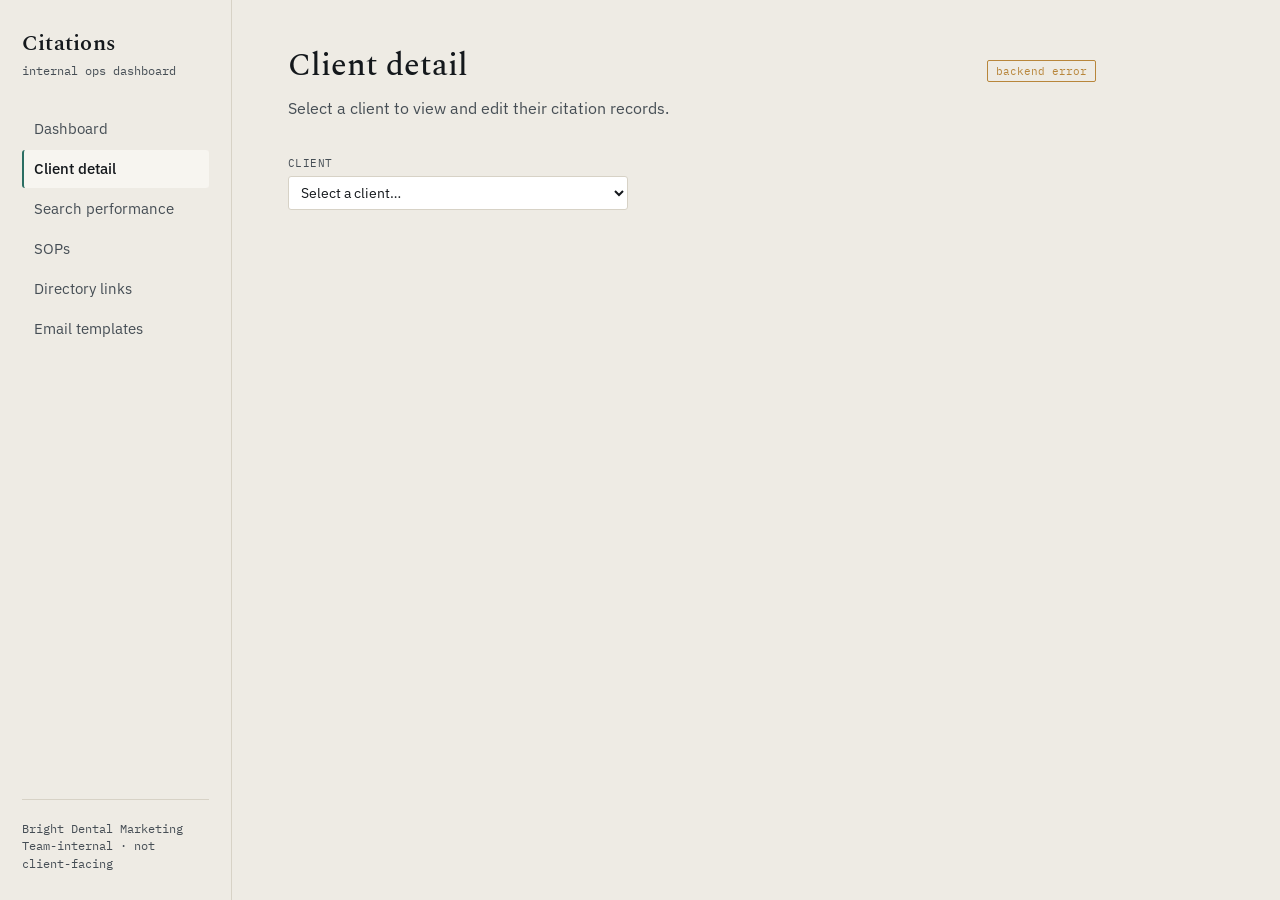
==== client.html @ 68e3f61f "Update client.html" ====
<!DOCTYPE html>
<html lang="en">
<head>
<meta charset="UTF-8">
<meta name="viewport" content="width=device-width, initial-scale=1.0">
<title>Client detail — Citations Dashboard</title>
<link rel="stylesheet" href="style.css">
<style>
  .btn { font-family:'IBM Plex Sans',sans-serif; font-size:0.82rem; padding:6px 12px;
    background:var(--panel); border:1px solid var(--line); border-radius:3px; cursor:pointer; color:var(--ink); }
  .btn:hover { background:#fff; }
  .btn.primary { background:var(--teal-deep); color:#fff; border-color:var(--teal-deep); }
  .btn.sm { font-size:0.75rem; padding:4px 9px; }
  input[type=text], select { font-family:'IBM Plex Sans',sans-serif; font-size:0.88rem;
    padding:6px 8px; background:#fff; border:1px solid var(--line); border-radius:3px; color:var(--ink); width:100%; }
  .conn { font-family:'IBM Plex Mono',monospace; font-size:0.7rem; padding:3px 8px;
    border-radius:2px; border:1px solid var(--line); color:var(--ink-soft); }
  .conn.live { border-color:var(--teal); color:var(--teal-deep); }
  .conn.off { border-color:var(--amber); color:var(--amber); }
  .gbp-box { background:var(--panel); border:1px solid var(--line); border-radius:3px; padding:16px 18px; margin-bottom:30px; }
  .gbp-box.bad { border-left:3px solid var(--red); }
  .gbp-box.ok { border-left:3px solid var(--teal); }
  .row-edit td { background:#fffdf6; }
  dialog { border:1px solid var(--line); border-radius:4px; padding:0; max-width:460px; width:92%; background:var(--paper); }
  dialog::backdrop { background:rgba(20,24,28,0.45); }
  .dlg-body { padding:22px 24px; } .dlg-foot { padding:12px 24px; border-top:1px solid var(--line); display:flex; justify-content:flex-end; gap:8px; }
  .lbl { display:block; font-family:'IBM Plex Mono',monospace; font-size:0.66rem; text-transform:uppercase;
    letter-spacing:0.04em; color:var(--ink-soft); margin-bottom:4px; }
</style>
</head>
<body>
<div class="layout">
  <aside class="sidebar">
    <p class="brand">Citations</p>
    <p class="brand-sub">internal ops dashboard</p>
    <nav class="primary-nav">
      <a href="index.html">Dashboard</a>
      <a href="client.html" class="active">Client detail</a>
      <a href="search.html">Search performance</a>
      <a href="sops.html">SOPs</a>
      <a href="directories.html">Directory links</a>
      <a href="templates.html">Email templates</a>
    </nav>
    <div class="sidebar-foot">Bright Dental Marketing<br>Team-internal · not client-facing</div>
  </aside>
  <main>
    <div class="sop-head" style="display:flex;justify-content:space-between;align-items:baseline;gap:12px">
      <h1 id="client-name" style="margin-bottom:6px">Client detail</h1>
      <span>
        <button class="btn sm" id="name-edit" style="display:none;margin-right:8px">Rename</button>
        <span class="conn" id="conn">checking…</span>
      </span>
    </div>
    <p class="page-lede">Select a client to view and edit their citation records.</p>

    <p style="margin-bottom:26px">
      <label class="lbl" for="picker">Client</label>
      <select id="picker" style="max-width:340px"></select>
    </p>

    <div id="detail" style="display:none">
      <div class="stat-row">
        <div class="stat good"><span class="num" id="d-key">—</span><span class="label">key citations live</span></div>
        <div class="stat risk"><span class="num" id="d-gap">—</span><span class="label">key citations missing</span></div>
        <div class="stat"><span class="num" id="d-other">—</span><span class="label">other citations live</span></div>
        <div class="stat"><span class="num" id="d-total">—</span><span class="label">total live citations</span></div>
      </div>

      <div class="gbp-box" id="gbp-box">
        <div style="display:flex;justify-content:space-between;align-items:baseline;gap:12px;margin-bottom:8px">
          <strong>Google Business Profile</strong>
          <button class="btn sm" id="gbp-edit">Edit</button>
        </div>
        <div id="gbp-body"></div>
      </div>

      <h2>Key citations — live</h2>
      <table><thead><tr><th style="width:22%">Site</th><th>Listing URL</th><th style="width:20%">Status</th><th style="width:9%"></th></tr></thead>
      <tbody id="t-key"></tbody></table>

      <h2>Key citations — missing</h2>
      <p id="p-missing" style="margin-bottom:30px"></p>

      <h2>Other citations — live</h2>
      <table><thead><tr><th style="width:22%">Site</th><th>Listing URL</th><th style="width:20%">Status</th><th style="width:9%"></th></tr></thead>
      <tbody id="t-other"></tbody></table>
    </div>
  </main>
</div>

<dialog id="pw-dlg">
  <div class="dlg-body">
    <h2 style="margin-top:0">Enter write passphrase</h2>
    <p style="font-size:0.88rem;color:var(--ink-soft)">Needed once per browser to save changes.</p>
    <input type="password" id="pw-in" style="width:100%;padding:7px 9px;border:1px solid var(--line);border-radius:3px">
  </div>
  <div class="dlg-foot">
    <button class="btn" id="pw-cancel">Cancel</button>
    <button class="btn primary" id="pw-ok">Unlock</button>
  </div>
</dialog>

<script src="config.js"></script>
<script src="data.js"></script>
<script>
(function(){
  var BASE = CITATIONS_DATA.clients;
  var overrides = {};            // "CODE||Site" -> {listing_url,status}
  var online = false, current = null;
  var KEY_PW = 'bdm_write_key';

  function esc(s){ return String(s==null?'':s).replace(/[&<>"]/g,function(m){
    return {'&':'&amp;','<':'&lt;','>':'&gt;','"':'&quot;'}[m]; }); }
  function ok(k){ return k+''; }
  function ovKey(code,site){ return code+'||'+site; }

  // ── storage layer ───────────────────────────────────────────
  var hasBackend = (typeof SUPABASE_URL==='string' && SUPABASE_URL) &&
                   (typeof SUPABASE_ANON_KEY==='string' && SUPABASE_ANON_KEY);

  // New-style sb_publishable_ keys use the apikey header only.
  // Legacy eyJ... anon keys also accept an Authorization Bearer.
  var isLegacyKey = /^eyJ/.test(SUPABASE_ANON_KEY || '');
  function headers(withKey){
    var h = { 'apikey': SUPABASE_ANON_KEY, 'Content-Type': 'application/json' };
    if (isLegacyKey) h['Authorization'] = 'Bearer ' + SUPABASE_ANON_KEY;
    if (withKey) h['x-write-key'] = sessionStorage.getItem(KEY_PW) || '';
    return h;
  }

  function loadOverrides(){
    if (!hasBackend) return Promise.resolve(false);
    return fetch(SUPABASE_URL + '/rest/v1/citation_overrides?select=*', { headers: headers(false) })
      .then(function(r){
        if (!r.ok) return r.text().then(function(t){
          var msg = 'HTTP ' + r.status;
          try { var j = JSON.parse(t); msg = j.message || j.hint || msg; } catch(e){}
          throw new Error(msg);
        });
        return r.json();
      })
      .then(function(rows){
        overrides = {};
        rows.forEach(function(r){
          overrides[ovKey(r.client_code, r.site_name)] = { listing_url:r.listing_url, status:r.status };
        });
        return true;
      });
  }

  function saveOverride(code, site, url, status){
    if (!hasBackend){
      alert('No backend configured — edits cannot be saved.\n\nFill in SUPABASE_URL and SUPABASE_ANON_KEY in config.js.');
      return Promise.reject();
    }
    if (!sessionStorage.getItem(KEY_PW)){ return askPw().then(function(){ return saveOverride(code,site,url,status); }); }
    var body = [{ client_code:code, site_name:site, listing_url:url, status:status, updated_at:new Date().toISOString() }];
    return fetch(SUPABASE_URL + '/rest/v1/citation_overrides?on_conflict=client_code,site_name', {
      method:'POST',
      headers: Object.assign(headers(true), { 'Prefer':'resolution=merge-duplicates,return=minimal' }),
      body: JSON.stringify(body)
    }).then(function(r){
      if (r.status === 401 || r.status === 403){
        sessionStorage.removeItem(KEY_PW);
        throw new Error('Passphrase rejected — not saved.');
      }
      if (!r.ok) return r.text().then(function(t){
        var msg = 'Save failed (' + r.status + ')';
        try { var j = JSON.parse(t); if (j.message) msg = j.message; } catch(e){}
        throw new Error(msg);
      });
      overrides[ovKey(code,site)] = { listing_url:url, status:status };
      render(current);
    });
  }

  function askPw(){
    return new Promise(function(res, rej){
      var d = document.getElementById('pw-dlg');
      document.getElementById('pw-in').value = '';
      d.showModal();
      document.getElementById('pw-ok').onclick = function(){
        sessionStorage.setItem(KEY_PW, document.getElementById('pw-in').value);
        d.close(); res();
      };
      document.getElementById('pw-cancel').onclick = function(){ d.close(); rej(); };
    });
  }

  function subscribe(){
    if (!hasBackend || !window.WebSocket) return;
    var ws;
    try {
      ws = new WebSocket(SUPABASE_URL.replace(/^http/,'ws') +
        '/realtime/v1/websocket?apikey=' + SUPABASE_ANON_KEY + '&vsn=1.0.0');
    } catch(e){ return; }
    ws.onopen = function(){
      ws.send(JSON.stringify({ topic:'realtime:public:citation_overrides', event:'phx_join',
        payload:{ config:{ postgres_changes:[{event:'*',schema:'public',table:'citation_overrides'}] } }, ref:'1' }));
      setInterval(function(){
        if (ws.readyState===1) ws.send(JSON.stringify({topic:'phoenix',event:'heartbeat',payload:{},ref:'hb'}));
      }, 25000);
    };
    ws.onmessage = function(m){
      try {
        var d = JSON.parse(m.data);
        if (d.event === 'postgres_changes' && d.payload && d.payload.data){
          var rec = d.payload.data.record;
          if (rec) {
            overrides[ovKey(rec.client_code, rec.site_name)] = { listing_url:rec.listing_url, status:rec.status };
            refreshPickerLabels();
            if (current) render(current);
          }
        }
      } catch(e){}
    };
  }

  // ── merge base sheet data with overrides ────────────────────
  function isMeta(site){ return site === '__client_name__'; }

  function merged(code, list){
    return list.map(function(x){
      var o = overrides[ovKey(code, x.name)];
      return o ? { name:x.name, domain:x.domain,
                   url:(o.listing_url != null ? o.listing_url : x.url),
                   status:(o.status != null ? o.status : x.status), edited:true }
               : x;
    });
  }

  var NAME_ROW = '__client_name__';
  function nameFor(code){
    var o = overrides[ovKey(code, NAME_ROW)];
    return (o && o.listing_url) ? o.listing_url : BASE[code].name;
  }

  function gbpFor(code){
    var o = overrides[ovKey(code,'Google')];
    if (o && o.listing_url) return o.listing_url;
    var c = BASE[code];
    var g = c.key_live.filter(function(x){ return x.name==='Google'; });
    return g.length ? g[0].url : '';
  }

  function gbpState(u){
    if (!u) return 'missing';
    if (u.indexOf('sites.google.com') > -1) return 'not_gbp';
    if (/maps\.app\.goo\.gl|google\.[a-z.]+\/maps|g\.co\/kgs/.test(u)) return 'ok';
    return 'unclear';
  }

  // ── rendering ───────────────────────────────────────────────
  var STATUSES = ['Complete','Existing OK','Existing Update','Awaiting Verification','Payment Needed','Not Started'];

  function shortUrl(u){
    var s = String(u).replace(/^https?:\/\//,'').replace(/^www\./,'');
    return s.length > 46 ? s.slice(0,46)+'…' : s;
  }

  function rowHtml(code, x, idx, tbl){
    var safe = /^https?:\/\//i.test(x.url) ? x.url : '';
    return '<td>' + esc(x.name) + (x.edited?' <span class="tag" style="font-size:0.6rem">edited</span>':'') + '</td>' +
      '<td class="mono">' + (safe
        ? '<a href="'+esc(safe)+'" target="_blank" rel="noopener noreferrer">'+esc(shortUrl(safe))+'</a>'
        : (x.url ? esc(shortUrl(x.url)) : '<span style="color:var(--ink-soft)">—</span>')) + '</td>' +
      '<td>' + esc(x.status || '—') + '</td>' +
      '<td><button class="btn sm" data-edit="'+esc(tbl)+':'+idx+'">Edit</button></td>';
  }

  function editRow(tr, code, x){
    tr.classList.add('row-edit');
    tr.innerHTML =
      '<td>' + esc(x.name) + '</td>' +
      '<td><input type="text" class="e-url" value="'+esc(x.url||'')+'" placeholder="https://…"></td>' +
      '<td><select class="e-st">' + ['']. concat(STATUSES).map(function(s){
          return '<option'+(s===x.status?' selected':'')+'>'+esc(s)+'</option>'; }).join('') + '</select></td>' +
      '<td><button class="btn sm primary e-save">Save</button></td>';
    tr.querySelector('.e-save').onclick = function(){
      var u = tr.querySelector('.e-url').value.trim();
      var s = tr.querySelector('.e-st').value;
      this.textContent = '…'; this.disabled = true;
      saveOverride(code, x.name, u, s).catch(function(e){
        alert(e && e.message ? e.message : 'Save failed.'); render(current);
      });
    };
  }

  function fill(tbodyId, code, list, tbl){
    var tb = document.getElementById(tbodyId);
    tb.innerHTML = '';
    if (!list.length){ tb.innerHTML = '<tr><td colspan="4" style="color:var(--ink-soft)">None recorded.</td></tr>'; return; }
    list.forEach(function(x, i){
      var tr = document.createElement('tr');
      tr.innerHTML = rowHtml(code, x, i, tbl);
      tr.querySelector('[data-edit]').onclick = function(){ editRow(tr, code, x); };
      tb.appendChild(tr);
    });
  }

  function render(code){
    current = code;
    var c = BASE[code];
    if (!c){ document.getElementById('detail').style.display='none'; return; }
    document.getElementById('client-name').textContent = nameFor(code);
    document.getElementById('name-edit').style.display = hasBackend ? 'inline-block' : 'none';

    var kl = merged(code, c.key_live), ol = merged(code, c.other_live);
    document.getElementById('d-key').textContent = kl.length + '/34';
    document.getElementById('d-gap').textContent = 34 - kl.length;
    document.getElementById('d-other').textContent = ol.length;
    document.getElementById('d-total').textContent = kl.length + ol.length;

    var gu = gbpFor(code), gs = gbpState(gu), box = document.getElementById('gbp-box');
    box.className = 'gbp-box ' + (gs==='ok' ? 'ok' : 'bad');
    document.getElementById('gbp-body').innerHTML =
      gs==='ok'    ? '<a href="'+esc(gu)+'" target="_blank" rel="noopener noreferrer" class="mono">'+esc(shortUrl(gu))+'</a>'
    : gs==='not_gbp'? '<p style="margin:0;color:var(--red)"><strong>Not a Business Profile.</strong> This is a sites.google.com microsite, not a GBP listing.</p><p class="mono" style="margin:6px 0 0">'+esc(shortUrl(gu))+'</p>'
    : gs==='missing'? '<p style="margin:0;color:var(--ink-soft)">No GBP link recorded. Paste the share link from the client\'s Google Business Profile.</p>'
    : '<p style="margin:0;color:var(--amber)">Unrecognised URL format — check this is a GBP listing.</p><p class="mono" style="margin:6px 0 0">'+esc(shortUrl(gu))+'</p>';

    fill('t-key', code, kl, 'k');
    fill('t-other', code, ol, 'o');

    var have = {}; kl.forEach(function(x){ have[x.name]=1; });
    var miss = c.key_missing.filter(function(m){ return !have[m]; });
    document.getElementById('p-missing').innerHTML = miss.length
      ? miss.map(function(m){ return '<span class="tag mismatch" style="margin:0 6px 6px 0">'+esc(m)+'</span>'; }).join('')
      : '<span style="color:var(--teal-deep)">All 34 key citations are live.</span>';

    document.getElementById('detail').style.display='block';
  }

  document.getElementById('gbp-edit').onclick = function(){
    var cur = gbpFor(current);
    var v = prompt('Google Business Profile share link for ' + nameFor(current) + ':\n\n' +
      'Get it from the GBP dashboard, or open the listing in Google Maps and use Share.', cur || '');
    if (v === null) return;
    saveOverride(current, 'Google', v.trim(), 'Complete')
      .catch(function(e){ alert(e && e.message ? e.message : 'Save failed.'); });
  };

  document.getElementById('name-edit').onclick = function(){
    var cur = nameFor(current);
    var v = prompt('Client name:', cur);
    if (v === null) return;
    v = v.trim();
    if (!v){ alert('Name cannot be blank.'); return; }
    saveOverride(current, NAME_ROW, v, 'name')
      .then(refreshPickerLabels)
      .catch(function(e){ alert(e && e.message ? e.message : 'Save failed.'); });
  };

  function refreshPickerLabels(){
    Array.prototype.forEach.call(picker.options, function(o){
      if (o.value && BASE[o.value]) o.textContent = nameFor(o.value);
    });
  }

  // ── init ────────────────────────────────────────────────────
  var picker = document.getElementById('picker');
  picker.innerHTML = '<option value="">Select a client…</option>';
  Object.keys(BASE).sort(function(a,b){ return BASE[a].name.localeCompare(BASE[b].name); })
    .forEach(function(k){ var o=document.createElement('option'); o.value=k; o.textContent=BASE[k].name; picker.appendChild(o); });
  picker.onchange = function(){
    history.replaceState(null,'', picker.value ? '?c='+picker.value : location.pathname);
    if (picker.value) render(picker.value);
    else document.getElementById('detail').style.display='none';
  };

  var conn = document.getElementById('conn');
  function start(){
    var q = new URLSearchParams(location.search).get('c');
    if (q && BASE[q]){ picker.value=q; render(q); }
  }

  if (!hasBackend){
    conn.className='conn off'; conn.textContent='read-only · no backend';
    start();
  } else {
    loadOverrides().then(function(){
      online = true; conn.className='conn live'; conn.textContent='live · synced';
      refreshPickerLabels(); subscribe(); start();
    }).catch(function(err){
      conn.className='conn off';
      conn.textContent='backend error';
      conn.title = (err && err.message) ? err.message : 'unknown error';
      console.error('Supabase load failed:', err);
      start();
    });
  }
})();
</script>
</body>
</html>
---- style.css ----
@import url('https://fonts.googleapis.com/css2?family=Spectral:ital,wght@0,400;0,500;0,600;1,400&family=IBM+Plex+Sans:wght@400;500;600&family=IBM+Plex+Mono:wght@400;500&display=swap');

:root {
  --ink: #14181c;
  --ink-soft: #464e55;
  --paper: #eeebe4;
  --panel: #f7f5f0;
  --line: #d7d2c6;
  --teal: #2b6e63;
  --teal-deep: #1d4e46;
  --amber: #b8863b;
  --red: #a7402f;
  --radius: 3px;
}

* { box-sizing: border-box; }

html, body {
  margin: 0;
  padding: 0;
  background: var(--paper);
  color: var(--ink);
  font-family: 'IBM Plex Sans', system-ui, sans-serif;
  font-size: 16px;
  line-height: 1.5;
}

a { color: var(--teal-deep); }
a:hover { color: var(--teal); }

.layout {
  display: grid;
  grid-template-columns: 232px 1fr;
  min-height: 100vh;
}

/* Sidebar */
.sidebar {
  border-right: 1px solid var(--line);
  padding: 28px 22px;
  display: flex;
  flex-direction: column;
}

.brand {
  font-family: 'Spectral', Georgia, serif;
  font-weight: 600;
  font-size: 1.35rem;
  letter-spacing: 0.01em;
  margin: 0 0 2px 0;
}

.brand-sub {
  font-family: 'IBM Plex Mono', monospace;
  font-size: 0.72rem;
  color: var(--ink-soft);
  margin: 0 0 30px 0;
}

nav.primary-nav { display: flex; flex-direction: column; gap: 2px; }

nav.primary-nav a {
  text-decoration: none;
  color: var(--ink-soft);
  font-size: 0.92rem;
  padding: 8px 10px;
  border-radius: var(--radius);
  border-left: 2px solid transparent;
}

nav.primary-nav a:hover {
  background: var(--panel);
  color: var(--ink);
}

nav.primary-nav a.active {
  color: var(--ink);
  border-left: 2px solid var(--teal);
  background: var(--panel);
  font-weight: 500;
}

.sidebar-foot {
  margin-top: auto;
  padding-top: 20px;
  font-size: 0.72rem;
  color: var(--ink-soft);
  font-family: 'IBM Plex Mono', monospace;
  border-top: 1px solid var(--line);
}

/* Main */
main {
  padding: 42px 56px 64px;
  max-width: 920px;
}

h1 {
  font-family: 'Spectral', Georgia, serif;
  font-weight: 500;
  font-size: 2rem;
  margin: 0 0 6px 0;
}

.page-lede {
  color: var(--ink-soft);
  margin: 0 0 36px 0;
  max-width: 62ch;
}

h2 {
  font-family: 'Spectral', Georgia, serif;
  font-weight: 500;
  font-size: 1.3rem;
  margin: 40px 0 14px 0;
  padding-bottom: 8px;
  border-bottom: 1px solid var(--line);
}

h2:first-of-type { margin-top: 0; }

p { max-width: 68ch; }

/* Status grid on dashboard */
.stat-row {
  display: grid;
  grid-template-columns: repeat(4, 1fr);
  gap: 1px;
  background: var(--line);
  border: 1px solid var(--line);
  margin-bottom: 36px;
}

.stat {
  background: var(--panel);
  padding: 18px 20px;
}

.stat .num {
  font-family: 'IBM Plex Mono', monospace;
  font-size: 1.7rem;
  display: block;
}

.stat .label {
  font-size: 0.78rem;
  color: var(--ink-soft);
}

.stat.flag .num { color: var(--amber); }
.stat.risk .num { color: var(--red); }
.stat.good .num { color: var(--teal-deep); }

/* Cards / list items */
.card-list { display: flex; flex-direction: column; gap: 10px; }

.card {
  background: var(--panel);
  border: 1px solid var(--line);
  border-radius: var(--radius);
  padding: 16px 18px;
}

.card summary {
  cursor: pointer;
  font-weight: 500;
  list-style: none;
  display: flex;
  justify-content: space-between;
  align-items: center;
}

.card summary::-webkit-details-marker { display: none; }

.card summary::after {
  content: "+";
  font-family: 'IBM Plex Mono', monospace;
  color: var(--ink-soft);
  font-size: 1.1rem;
}

.card[open] summary::after { content: "–"; }

.card .body {
  margin-top: 12px;
  padding-top: 12px;
  border-top: 1px solid var(--line);
  color: var(--ink-soft);
  font-size: 0.94rem;
}

.card .body ol, .card .body ul { padding-left: 1.2em; }
.card .body li { margin-bottom: 6px; }

/* Table */
table {
  width: 100%;
  border-collapse: collapse;
  font-size: 0.9rem;
  margin-bottom: 30px;
}

th, td {
  text-align: left;
  padding: 10px 12px;
  border-bottom: 1px solid var(--line);
}

th {
  font-family: 'IBM Plex Mono', monospace;
  font-weight: 500;
  font-size: 0.72rem;
  text-transform: uppercase;
  letter-spacing: 0.04em;
  color: var(--ink-soft);
}

td.mono, td .mono { font-family: 'IBM Plex Mono', monospace; font-size: 0.85rem; }

.tag {
  display: inline-block;
  font-family: 'IBM Plex Mono', monospace;
  font-size: 0.68rem;
  padding: 2px 7px;
  border-radius: 2px;
  border: 1px solid var(--line);
}

.tag.live { border-color: var(--teal); color: var(--teal-deep); }
.tag.pending { border-color: var(--amber); color: var(--amber); }
.tag.mismatch { border-color: var(--red); color: var(--red); }

.placeholder-note {
  font-size: 0.85rem;
  color: var(--ink-soft);
  background: var(--panel);
  border-left: 2px solid var(--amber);
  padding: 10px 14px;
  margin-bottom: 30px;
}

@media (max-width: 720px) {
  .layout { grid-template-columns: 1fr; }
  .sidebar { border-right: none; border-bottom: 1px solid var(--line); flex-direction: row; align-items: center; flex-wrap: wrap; padding: 16px 20px; }
  .brand-sub { display: none; }
  nav.primary-nav { flex-direction: row; flex-wrap: wrap; }
  .sidebar-foot { display: none; }
  main { padding: 28px 24px 48px; }
  .stat-row { grid-template-columns: repeat(2, 1fr); }
}
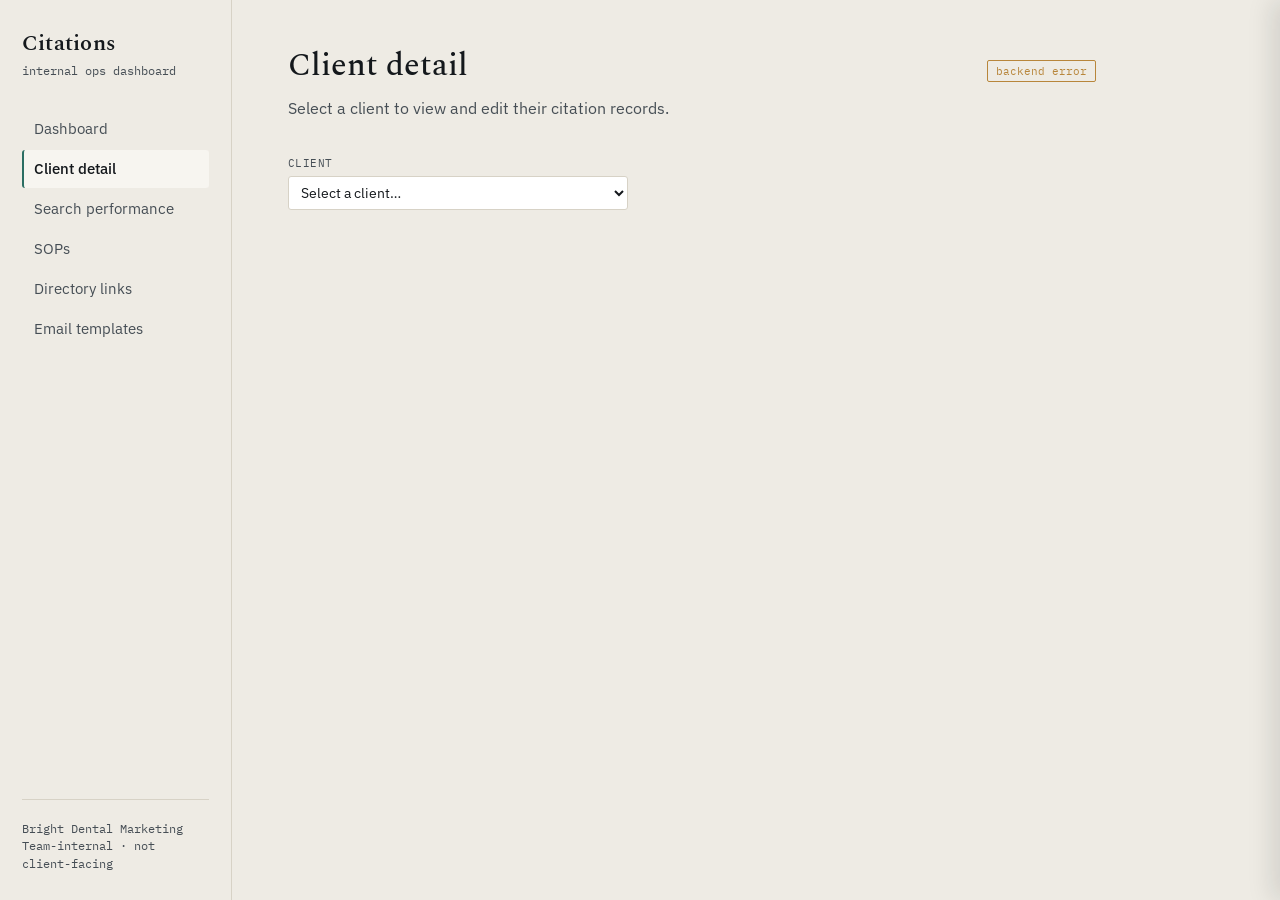
==== commit bf8bb180: "Update client.html" ====
--- a/client.html
+++ b/client.html
@@ -24,6 +24,22 @@
   dialog { border:1px solid var(--line); border-radius:4px; padding:0; max-width:460px; width:92%; background:var(--paper); }
   dialog::backdrop { background:rgba(20,24,28,0.45); }
   .dlg-body { padding:22px 24px; } .dlg-foot { padding:12px 24px; border-top:1px solid var(--line); display:flex; justify-content:flex-end; gap:8px; }
+  .cit-panel { position:fixed; top:0; right:0; width:min(520px,100%); height:100%;
+    background:var(--paper); border-left:1px solid var(--line); box-shadow:-8px 0 24px rgba(20,24,28,0.12);
+    z-index:50; display:flex; flex-direction:column; transform:translateX(100%); transition:transform .18s ease; }
+  .cit-panel.open { transform:translateX(0); }
+  .cit-head { padding:20px 24px 14px; border-bottom:1px solid var(--line); }
+  .cit-body { padding:18px 24px; overflow-y:auto; flex:1; }
+  .cit-foot { padding:14px 24px; border-top:1px solid var(--line); background:var(--panel); }
+  .cmt { border-left:2px solid var(--line); padding:8px 0 8px 12px; margin-bottom:12px; }
+  .cmt.reply { margin-left:22px; border-left-color:var(--teal); }
+  .cmt-meta { font-family:'IBM Plex Mono',monospace; font-size:0.68rem; color:var(--ink-soft); margin-bottom:3px; }
+  .cmt-body { font-size:0.9rem; white-space:pre-wrap; }
+  .cmt-act { font-size:0.72rem; background:none; border:none; color:var(--teal-deep);
+    cursor:pointer; padding:2px 0; font-family:'IBM Plex Sans',sans-serif; }
+  textarea.cmt-in { width:100%; font-family:'IBM Plex Sans',sans-serif; font-size:0.88rem;
+    padding:8px 9px; border:1px solid var(--line); border-radius:3px; background:#fff; resize:vertical; }
+  .cmt-count { font-family:'IBM Plex Mono',monospace; font-size:0.68rem; color:var(--teal-deep); }
   .lbl { display:block; font-family:'IBM Plex Mono',monospace; font-size:0.66rem; text-transform:uppercase;
     letter-spacing:0.04em; color:var(--ink-soft); margin-bottom:4px; }
 </style>
@@ -47,6 +63,9 @@
     <div class="sop-head" style="display:flex;justify-content:space-between;align-items:baseline;gap:12px">
       <h1 id="client-name" style="margin-bottom:6px">Client detail</h1>
       <span>
+        <a class="btn sm" id="sheet-link" target="_blank" rel="noopener noreferrer"
+           style="display:none;margin-right:8px;text-decoration:none">Open sheet</a>
+        <button class="btn sm" id="sync-btn" style="display:none;margin-right:8px">Sync from sheet</button>
         <button class="btn sm" id="name-edit" style="display:none;margin-right:8px">Rename</button>
         <span class="conn" id="conn">checking…</span>
       </span>
@@ -86,6 +105,29 @@
       <tbody id="t-other"></tbody></table>
     </div>
   </main>
+</div>
+
+<div class="cit-panel" id="cit-panel" role="dialog" aria-label="Citation detail">
+  <div class="cit-head">
+    <div style="display:flex;justify-content:space-between;align-items:baseline;gap:10px">
+      <h2 style="margin:0" id="cit-title">Citation</h2>
+      <button class="btn sm" id="cit-close">Close</button>
+    </div>
+    <p class="mono" id="cit-sub" style="margin:6px 0 0;font-size:0.8rem;color:var(--ink-soft)"></p>
+    <p style="margin:8px 0 0"><a class="btn sm" id="cit-perma" href="#" style="text-decoration:none">Copy link</a></p>
+  </div>
+  <div class="cit-body" id="cit-comments"></div>
+  <div class="cit-foot">
+    <div class="fld" style="margin-bottom:8px">
+      <label class="lbl" for="cmt-author">Your name</label>
+      <input type="text" id="cmt-author" placeholder="e.g. Reign">
+    </div>
+    <textarea class="cmt-in" id="cmt-body" rows="3" placeholder="Add a comment…"></textarea>
+    <div style="margin-top:8px;display:flex;gap:8px;align-items:center">
+      <button class="btn primary sm" id="cmt-post">Post comment</button>
+      <span id="cmt-replying" style="font-size:0.78rem;color:var(--ink-soft)"></span>
+    </div>
+  </div>
 </div>
 
 <dialog id="pw-dlg">
@@ -126,6 +168,42 @@
     if (isLegacyKey) h['Authorization'] = 'Bearer ' + SUPABASE_ANON_KEY;
     if (withKey) h['x-write-key'] = sessionStorage.getItem(KEY_PW) || '';
     return h;
+  }
+
+  var snapshot = {};   // CODE -> {key_live:[], other_live:[]}
+  var syncInfo = {};   // CODE -> {last_synced, sync_error}
+
+  // The nightly Action writes a snapshot of each Google Sheet.
+  // When present it replaces the static data.js baseline, so the
+  // dashboard reflects the sheets without a redeploy.
+  function loadSnapshot(){
+    if (!hasBackend) return Promise.resolve();
+    return Promise.all([
+      fetch(SUPABASE_URL + '/rest/v1/citation_rows?select=*', { headers: headers(false) })
+        .then(function(r){ return r.ok ? r.json() : []; }),
+      fetch(SUPABASE_URL + '/rest/v1/citation_sheets?select=*', { headers: headers(false) })
+        .then(function(r){ return r.ok ? r.json() : []; })
+    ]).then(function(res){
+      snapshot = {}; syncInfo = {};
+      res[0].forEach(function(r){
+        var s = snapshot[r.client_code] || (snapshot[r.client_code] = {key_live:[], other_live:[]});
+        var rec = { name:r.site_name, domain:r.domain, url:r.listing_url, status:r.status };
+        (r.category === 'key' ? s.key_live : s.other_live).push(rec);
+      });
+      Object.keys(snapshot).forEach(function(k){
+        snapshot[k].key_live.sort(function(a,b){ return a.name.localeCompare(b.name); });
+        snapshot[k].other_live.sort(function(a,b){ return a.name.localeCompare(b.name); });
+      });
+      res[1].forEach(function(r){
+        syncInfo[r.client_code] = { last_synced:r.last_synced, sync_error:r.sync_error };
+      });
+    }).catch(function(){});
+  }
+
+  function baseFor(code){
+    var s = snapshot[code];
+    if (s && (s.key_live.length || s.other_live.length)) return s;
+    return { key_live: BASE[code].key_live, other_live: BASE[code].other_live };
   }
 
   function loadOverrides(){
@@ -229,6 +307,13 @@
     });
   }
 
+  var KEY_34 = ["American Express","Apple","Aus Health Pages","Bing","Cybo",
+    "Dentist.com.au","Facebook","Fixed Dental","Foursquare","Google","Health Direct",
+    "Health Engine","Health Share","Healthcare Link","Here","Infobel","Kompass",
+    "LinkedIn","Local Search","My Community Directory","My Health 1st","Nextdoor",
+    "StartLocal","Three Best Rated","TomTom","Top Rated Online","True Local","VY Maps",
+    "What Clinic","White Pages","Word of Mouth","Yahoo","Yellow Pages","Yelp"];
+
   var NAME_ROW = '__client_name__';
   function nameFor(code){
     var o = overrides[ovKey(code, NAME_ROW)];
@@ -238,8 +323,7 @@
   function gbpFor(code){
     var o = overrides[ovKey(code,'Google')];
     if (o && o.listing_url) return o.listing_url;
-    var c = BASE[code];
-    var g = c.key_live.filter(function(x){ return x.name==='Google'; });
+    var g = baseFor(code).key_live.filter(function(x){ return x.name==='Google'; });
     return g.length ? g[0].url : '';
   }
 
@@ -260,7 +344,10 @@
 
   function rowHtml(code, x, idx, tbl){
     var safe = /^https?:\/\//i.test(x.url) ? x.url : '';
-    return '<td>' + esc(x.name) + (x.edited?' <span class="tag" style="font-size:0.6rem">edited</span>':'') + '</td>' +
+    var n = cmtCount(code, x.name);
+    return '<td><a href="#" data-cit="' + esc(x.name) + '">' + esc(x.name) + '</a>' +
+      (x.edited?' <span class="tag" style="font-size:0.6rem">edited</span>':'') +
+      (n ? ' <span class="cmt-count">' + n + '&#128172;</span>' : '') + '</td>' +
       '<td class="mono">' + (safe
         ? '<a href="'+esc(safe)+'" target="_blank" rel="noopener noreferrer">'+esc(shortUrl(safe))+'</a>'
         : (x.url ? esc(shortUrl(x.url)) : '<span style="color:var(--ink-soft)">—</span>')) + '</td>' +
@@ -294,6 +381,8 @@
       var tr = document.createElement('tr');
       tr.innerHTML = rowHtml(code, x, i, tbl);
       tr.querySelector('[data-edit]').onclick = function(){ editRow(tr, code, x); };
+      var link = tr.querySelector('[data-cit]');
+      if (link) link.onclick = function(e){ e.preventDefault(); openCitation(code, x.name); };
       tb.appendChild(tr);
     });
   }
@@ -304,8 +393,13 @@
     if (!c){ document.getElementById('detail').style.display='none'; return; }
     document.getElementById('client-name').textContent = nameFor(code);
     document.getElementById('name-edit').style.display = hasBackend ? 'inline-block' : 'none';
-
-    var kl = merged(code, c.key_live), ol = merged(code, c.other_live);
+    var sl = document.getElementById('sheet-link');
+    if (c.sheet_url){ sl.href = c.sheet_url; sl.style.display = 'inline-block'; }
+    else { sl.style.display = 'none'; }
+    document.getElementById('sync-btn').style.display = c.sheet_id ? 'inline-block' : 'none';
+
+    var b = baseFor(code);
+    var kl = merged(code, b.key_live), ol = merged(code, b.other_live);
     document.getElementById('d-key').textContent = kl.length + '/34';
     document.getElementById('d-gap').textContent = 34 - kl.length;
     document.getElementById('d-other').textContent = ol.length;
@@ -323,7 +417,7 @@
     fill('t-other', code, ol, 'o');
 
     var have = {}; kl.forEach(function(x){ have[x.name]=1; });
-    var miss = c.key_missing.filter(function(m){ return !have[m]; });
+    var miss = KEY_34.filter(function(m){ return !have[m]; });
     document.getElementById('p-missing').innerHTML = miss.length
       ? miss.map(function(m){ return '<span class="tag mismatch" style="margin:0 6px 6px 0">'+esc(m)+'</span>'; }).join('')
       : '<span style="color:var(--teal-deep)">All 34 key citations are live.</span>';
@@ -339,6 +433,165 @@
     saveOverride(current, 'Google', v.trim(), 'Complete')
       .catch(function(e){ alert(e && e.message ? e.message : 'Save failed.'); });
   };
+
+  // The sheet is private, so the browser cannot read it directly.
+  // Syncing is done by the nightly GitHub Action; this button just
+  // reloads whatever the Action last wrote, and tells you when that was.
+  document.getElementById('sync-btn').onclick = function(){
+    var b = this; b.disabled = true; b.textContent = 'Syncing…';
+    Promise.all([loadSnapshot(), loadOverrides(), loadComments()])
+      .then(function(){
+        render(current);
+        var si = syncInfo[current];
+        b.textContent = 'Sync from sheet'; b.disabled = false;
+        if (si && si.sync_error) alert('Last sheet sync failed:\n' + si.sync_error);
+        else if (si && si.last_synced) b.title = 'Sheet last read ' + si.last_synced;
+      })
+      .catch(function(e){
+        alert('Could not reach the backend: ' + (e && e.message ? e.message : 'unknown'));
+        b.textContent = 'Sync from sheet'; b.disabled = false;
+      });
+  };
+
+  // ── per-citation comment threads ────────────────────────────
+  var comments = {};        // "CODE||Site" -> [rows]
+  var openCit = null;       // {code, name}
+  var replyTo = null;
+
+  function loadComments(){
+    if (!hasBackend) return Promise.resolve();
+    return fetch(SUPABASE_URL + '/rest/v1/citation_comments?select=*&order=created_at.asc',
+                 { headers: headers(false) })
+      .then(function(r){ return r.ok ? r.json() : []; })
+      .then(function(rows){
+        comments = {};
+        rows.forEach(function(r){
+          var k = ovKey(r.client_code, r.site_name);
+          (comments[k] || (comments[k] = [])).push(r);
+        });
+      }).catch(function(){});
+  }
+
+  function cmtCount(code, site){
+    var a = comments[ovKey(code, site)];
+    return a ? a.length : 0;
+  }
+
+  function when(ts){
+    try {
+      var d = new Date(ts);
+      return d.toLocaleDateString('en-AU', {day:'numeric', month:'short'}) + ' ' +
+             d.toLocaleTimeString('en-AU', {hour:'2-digit', minute:'2-digit'});
+    } catch(e){ return ts; }
+  }
+
+  function renderComments(){
+    var wrap = document.getElementById('cit-comments');
+    if (!openCit){ wrap.innerHTML = ''; return; }
+    var list = comments[ovKey(openCit.code, openCit.name)] || [];
+    if (!list.length){
+      wrap.innerHTML = '<p style="color:var(--ink-soft);font-size:0.9rem">No comments yet.</p>';
+      return;
+    }
+    var tops = list.filter(function(c){ return !c.parent_id; });
+    var kids = {};
+    list.forEach(function(c){
+      if (c.parent_id) (kids[c.parent_id] || (kids[c.parent_id] = [])).push(c);
+    });
+    function block(c, isReply){
+      return '<div class="cmt' + (isReply ? ' reply' : '') + '">' +
+        '<div class="cmt-meta">' + esc(c.author) + ' · ' + esc(when(c.created_at)) + '</div>' +
+        '<div class="cmt-body">' + esc(c.body) + '</div>' +
+        (isReply ? '' : '<button class="cmt-act" data-reply="' + esc(c.id) + '">Reply</button>') +
+        '</div>';
+    }
+    wrap.innerHTML = tops.map(function(c){
+      return block(c, false) + (kids[c.id] || []).map(function(k){ return block(k, true); }).join('');
+    }).join('');
+    Array.prototype.forEach.call(wrap.querySelectorAll('[data-reply]'), function(b){
+      b.onclick = function(){
+        replyTo = b.getAttribute('data-reply');
+        document.getElementById('cmt-replying').textContent = 'Replying — click Post to send, or Close to cancel.';
+        document.getElementById('cmt-body').focus();
+      };
+    });
+  }
+
+  function openCitation(code, site){
+    openCit = { code: code, name: site };
+    replyTo = null;
+    document.getElementById('cmt-replying').textContent = '';
+    document.getElementById('cit-title').textContent = site;
+    var b = baseFor(code);
+    var rec = b.key_live.concat(b.other_live).filter(function(x){ return x.name === site; })[0];
+    var ov = overrides[ovKey(code, site)];
+    var url = ov && ov.listing_url != null ? ov.listing_url : (rec ? rec.url : '');
+    var st  = ov && ov.status != null ? ov.status : (rec ? rec.status : '');
+    document.getElementById('cit-sub').innerHTML =
+      esc(nameFor(code)) + (st ? ' · ' + esc(st) : '') +
+      (url ? '<br><a href="' + esc(url) + '" target="_blank" rel="noopener noreferrer">' + esc(url) + '</a>' : '');
+    var perma = location.origin + location.pathname + '?c=' + encodeURIComponent(code) +
+                '&site=' + encodeURIComponent(site);
+    var pl = document.getElementById('cit-perma');
+    pl.href = perma;
+    pl.onclick = function(e){
+      e.preventDefault();
+      if (navigator.clipboard) navigator.clipboard.writeText(perma).then(function(){
+        pl.textContent = 'Link copied'; setTimeout(function(){ pl.textContent = 'Copy link'; }, 1600);
+      });
+    };
+    history.replaceState(null, '', '?c=' + encodeURIComponent(code) + '&site=' + encodeURIComponent(site));
+    document.getElementById('cit-panel').classList.add('open');
+    renderComments();
+  }
+
+  function closeCitation(){
+    openCit = null; replyTo = null;
+    document.getElementById('cit-panel').classList.remove('open');
+    if (current) history.replaceState(null, '', '?c=' + encodeURIComponent(current));
+  }
+
+  document.getElementById('cit-close').onclick = closeCitation;
+
+  document.getElementById('cmt-post').onclick = function(){
+    if (!openCit) return;
+    var author = document.getElementById('cmt-author').value.trim();
+    var body   = document.getElementById('cmt-body').value.trim();
+    if (!author){ alert('Add your name so people know who commented.'); return; }
+    if (!body){ return; }
+    var btn = this; btn.disabled = true; btn.textContent = 'Posting…';
+    function send(){
+      return fetch(SUPABASE_URL + '/rest/v1/citation_comments', {
+        method: 'POST',
+        headers: Object.assign(headers(true), {'Prefer':'return=representation'}),
+        body: JSON.stringify([{ client_code: openCit.code, site_name: openCit.name,
+                                author: author, body: body, parent_id: replyTo }])
+      }).then(function(r){
+        if (r.status === 401 || r.status === 403){
+          sessionStorage.removeItem(KEY_PW); throw new Error('Passphrase rejected — not posted.');
+        }
+        if (!r.ok) return r.text().then(function(t){ throw new Error('Post failed: ' + t.slice(0,160)); });
+        return r.json();
+      }).then(function(rows){
+        var k = ovKey(openCit.code, openCit.name);
+        (comments[k] || (comments[k] = [])).push(rows[0]);
+        document.getElementById('cmt-body').value = '';
+        replyTo = null;
+        document.getElementById('cmt-replying').textContent = '';
+        try { localStorage.setItem('bdm_cmt_author', author); } catch(e){}
+        renderComments();
+        render(current);
+      });
+    }
+    var p = sessionStorage.getItem(KEY_PW) ? send() : askPw().then(send);
+    p.catch(function(e){ alert(e && e.message ? e.message : 'Could not post.'); })
+     .then(function(){ btn.disabled = false; btn.textContent = 'Post comment'; });
+  };
+
+  try {
+    var savedAuthor = localStorage.getItem('bdm_cmt_author');
+    if (savedAuthor) document.getElementById('cmt-author').value = savedAuthor;
+  } catch(e){}
 
   document.getElementById('name-edit').onclick = function(){
     var cur = nameFor(current);
@@ -370,15 +623,21 @@
 
   var conn = document.getElementById('conn');
   function start(){
-    var q = new URLSearchParams(location.search).get('c');
-    if (q && BASE[q]){ picker.value=q; render(q); }
+    var qs = new URLSearchParams(location.search);
+    var q = qs.get('c');
+    if (q && BASE[q]){
+      picker.value = q; render(q);
+      // Permalink straight to one citation's thread.
+      var site = qs.get('site');
+      if (site) openCitation(q, site);
+    }
   }
 
   if (!hasBackend){
     conn.className='conn off'; conn.textContent='read-only · no backend';
     start();
   } else {
-    loadOverrides().then(function(){
+    Promise.all([loadSnapshot(), loadOverrides(), loadComments()]).then(function(){
       online = true; conn.className='conn live'; conn.textContent='live · synced';
       refreshPickerLabels(); subscribe(); start();
     }).catch(function(err){
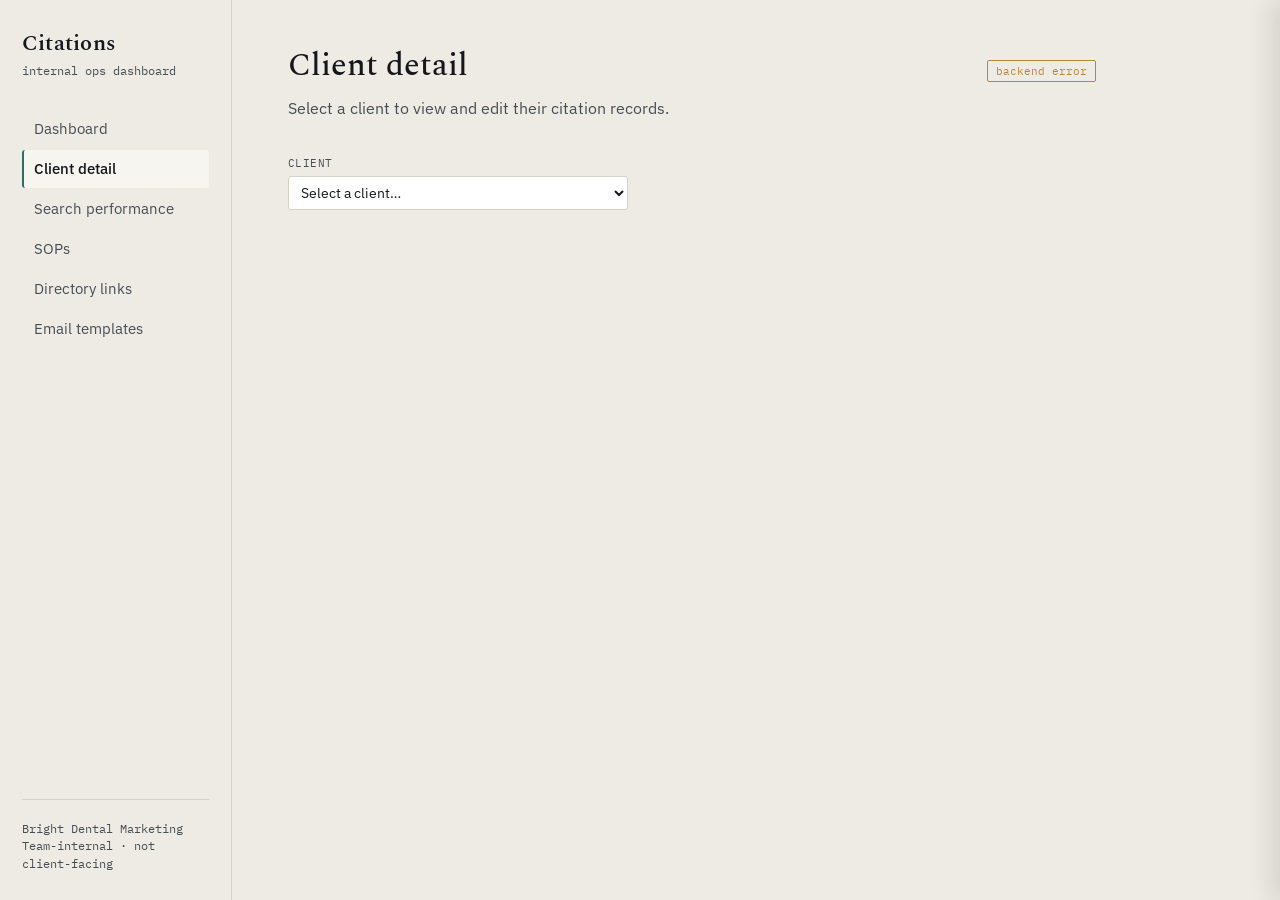
==== commit d1115402: "Update client.html" ====
--- a/client.html
+++ b/client.html
@@ -98,7 +98,9 @@
       <tbody id="t-key"></tbody></table>
 
       <h2>Key citations — missing</h2>
-      <p id="p-missing" style="margin-bottom:30px"></p>
+      <p id="p-missing-empty" style="margin-bottom:12px"></p>
+      <table id="t-missing-wrap"><thead><tr><th style="width:22%">Site</th><th>Listing URL</th><th style="width:20%">Status</th><th style="width:9%"></th></tr></thead>
+      <tbody id="t-missing"></tbody></table>
 
       <h2>Other citations — live</h2>
       <table><thead><tr><th style="width:22%">Site</th><th>Listing URL</th><th style="width:20%">Status</th><th style="width:9%"></th></tr></thead>
@@ -297,6 +299,27 @@
   // ── merge base sheet data with overrides ────────────────────
   function isMeta(site){ return site === '__client_name__'; }
 
+  // Citations that exist ONLY as an override — someone added a listing
+  // URL to something the sheet never had. Without this they would be
+  // saved to the database and then never rendered.
+  function overrideOnly(code, merged, inKeySet){
+    var have = {};
+    merged.forEach(function(x){ have[x.name] = 1; });
+    var out = [];
+    Object.keys(overrides).forEach(function(k){
+      var parts = k.split('||');
+      if (parts[0] !== code) return;
+      var site = parts[1];
+      if (site === NAME_ROW || have[site]) return;
+      var isKey = KEY_34.indexOf(site) > -1;
+      if (isKey !== inKeySet) return;
+      var o = overrides[k];
+      if (!o.listing_url || !String(o.listing_url).trim()) return;
+      out.push({ name: site, domain: '', url: o.listing_url, status: o.status, edited: true });
+    });
+    return out;
+  }
+
   function merged(code, list){
     return list.map(function(x){
       var o = overrides[ovKey(code, x.name)];
@@ -400,6 +423,8 @@
 
     var b = baseFor(code);
     var kl = merged(code, b.key_live), ol = merged(code, b.other_live);
+    kl = kl.concat(overrideOnly(code, kl, true)).sort(function(a,b2){ return a.name.localeCompare(b2.name); });
+    ol = ol.concat(overrideOnly(code, ol, false)).sort(function(a,b2){ return a.name.localeCompare(b2.name); });
     document.getElementById('d-key').textContent = kl.length + '/34';
     document.getElementById('d-gap').textContent = 34 - kl.length;
     document.getElementById('d-other').textContent = ol.length;
@@ -418,9 +443,16 @@
 
     var have = {}; kl.forEach(function(x){ have[x.name]=1; });
     var miss = KEY_34.filter(function(m){ return !have[m]; });
-    document.getElementById('p-missing').innerHTML = miss.length
-      ? miss.map(function(m){ return '<span class="tag mismatch" style="margin:0 6px 6px 0">'+esc(m)+'</span>'; }).join('')
+    // Missing citations are editable: paste a URL when one goes live,
+    // or open the thread to note who it is sitting with.
+    document.getElementById('p-missing-empty').innerHTML = miss.length
+      ? '<span style="color:var(--ink-soft);font-size:0.9rem">Add a listing URL when one goes live, or click the name to discuss it.</span>'
       : '<span style="color:var(--teal-deep)">All 34 key citations are live.</span>';
+    document.getElementById('t-missing-wrap').style.display = miss.length ? '' : 'none';
+    fill('t-missing', code, miss.map(function(m){
+      var o = overrides[ovKey(code, m)];
+      return { name:m, domain:'', url:'', status:(o && o.status) ? o.status : '' };
+    }), 'm');
 
     document.getElementById('detail').style.display='block';
   }
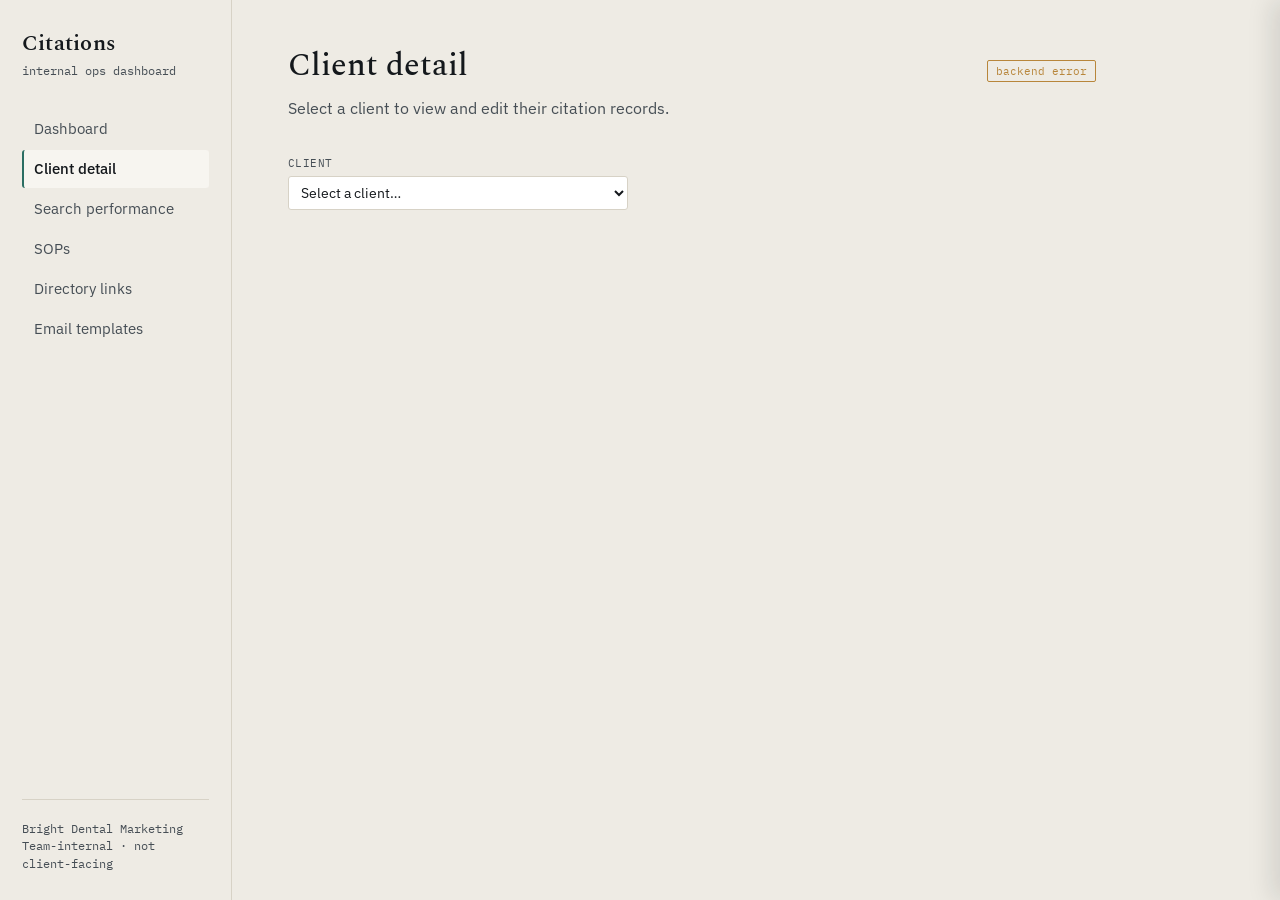
==== commit 4a6736c9: "Update client.html" ====
--- a/client.html
+++ b/client.html
@@ -94,16 +94,16 @@
       </div>
 
       <h2>Key citations — live</h2>
-      <table><thead><tr><th style="width:22%">Site</th><th>Listing URL</th><th style="width:20%">Status</th><th style="width:9%"></th></tr></thead>
+      <table><thead><tr><th style="width:20%">Site</th><th>Listing URL</th><th style="width:16%">Status</th><th style="width:15%">Created</th><th style="width:9%"></th></tr></thead>
       <tbody id="t-key"></tbody></table>
 
       <h2>Key citations — missing</h2>
       <p id="p-missing-empty" style="margin-bottom:12px"></p>
-      <table id="t-missing-wrap"><thead><tr><th style="width:22%">Site</th><th>Listing URL</th><th style="width:20%">Status</th><th style="width:9%"></th></tr></thead>
+      <table id="t-missing-wrap"><thead><tr><th style="width:20%">Site</th><th>Listing URL</th><th style="width:16%">Status</th><th style="width:15%">Created</th><th style="width:9%"></th></tr></thead>
       <tbody id="t-missing"></tbody></table>
 
       <h2>Other citations — live</h2>
-      <table><thead><tr><th style="width:22%">Site</th><th>Listing URL</th><th style="width:20%">Status</th><th style="width:9%"></th></tr></thead>
+      <table><thead><tr><th style="width:20%">Site</th><th>Listing URL</th><th style="width:16%">Status</th><th style="width:15%">Created</th><th style="width:9%"></th></tr></thead>
       <tbody id="t-other"></tbody></table>
     </div>
   </main>
@@ -189,7 +189,8 @@
       snapshot = {}; syncInfo = {};
       res[0].forEach(function(r){
         var s = snapshot[r.client_code] || (snapshot[r.client_code] = {key_live:[], other_live:[]});
-        var rec = { name:r.site_name, domain:r.domain, url:r.listing_url, status:r.status };
+        var rec = { name:r.site_name, domain:r.domain, url:r.listing_url,
+                    status:r.status, created:r.created_on || '' };
         (r.category === 'key' ? s.key_live : s.other_live).push(rec);
       });
       Object.keys(snapshot).forEach(function(k){
@@ -222,19 +223,22 @@
       .then(function(rows){
         overrides = {};
         rows.forEach(function(r){
-          overrides[ovKey(r.client_code, r.site_name)] = { listing_url:r.listing_url, status:r.status };
+          overrides[ovKey(r.client_code, r.site_name)] =
+            { listing_url:r.listing_url, status:r.status, created_on:r.created_on };
         });
         return true;
       });
   }
 
-  function saveOverride(code, site, url, status){
+  function saveOverride(code, site, url, status, created){
     if (!hasBackend){
       alert('No backend configured — edits cannot be saved.\n\nFill in SUPABASE_URL and SUPABASE_ANON_KEY in config.js.');
       return Promise.reject();
     }
-    if (!sessionStorage.getItem(KEY_PW)){ return askPw().then(function(){ return saveOverride(code,site,url,status); }); }
-    var body = [{ client_code:code, site_name:site, listing_url:url, status:status, updated_at:new Date().toISOString() }];
+    if (!sessionStorage.getItem(KEY_PW)){ return askPw().then(function(){ return saveOverride(code,site,url,status,created); }); }
+    var body = [{ client_code:code, site_name:site, listing_url:url, status:status,
+                  created_on:(created != null ? created : null),
+                  updated_at:new Date().toISOString() }];
     return fetch(SUPABASE_URL + '/rest/v1/citation_overrides?on_conflict=client_code,site_name', {
       method:'POST',
       headers: Object.assign(headers(true), { 'Prefer':'resolution=merge-duplicates,return=minimal' }),
@@ -249,7 +253,7 @@
         try { var j = JSON.parse(t); if (j.message) msg = j.message; } catch(e){}
         throw new Error(msg);
       });
-      overrides[ovKey(code,site)] = { listing_url:url, status:status };
+      overrides[ovKey(code,site)] = { listing_url:url, status:status, created_on:created };
       render(current);
     });
   }
@@ -315,7 +319,8 @@
       if (isKey !== inKeySet) return;
       var o = overrides[k];
       if (!o.listing_url || !String(o.listing_url).trim()) return;
-      out.push({ name: site, domain: '', url: o.listing_url, status: o.status, edited: true });
+      out.push({ name: site, domain: '', url: o.listing_url, status: o.status,
+                 created: o.created_on || '', edited: true });
     });
     return out;
   }
@@ -325,7 +330,8 @@
       var o = overrides[ovKey(code, x.name)];
       return o ? { name:x.name, domain:x.domain,
                    url:(o.listing_url != null ? o.listing_url : x.url),
-                   status:(o.status != null ? o.status : x.status), edited:true }
+                   status:(o.status != null ? o.status : x.status),
+                   created:(o.created_on ? o.created_on : x.created), edited:true }
                : x;
     });
   }
@@ -375,6 +381,7 @@
         ? '<a href="'+esc(safe)+'" target="_blank" rel="noopener noreferrer">'+esc(shortUrl(safe))+'</a>'
         : (x.url ? esc(shortUrl(x.url)) : '<span style="color:var(--ink-soft)">—</span>')) + '</td>' +
       '<td>' + esc(x.status || '—') + '</td>' +
+      '<td class="mono" style="font-size:0.8rem">' + (x.created ? esc(x.created) : '<span style="color:var(--ink-soft)">—</span>') + '</td>' +
       '<td><button class="btn sm" data-edit="'+esc(tbl)+':'+idx+'">Edit</button></td>';
   }
 
@@ -385,12 +392,14 @@
       '<td><input type="text" class="e-url" value="'+esc(x.url||'')+'" placeholder="https://…"></td>' +
       '<td><select class="e-st">' + ['']. concat(STATUSES).map(function(s){
           return '<option'+(s===x.status?' selected':'')+'>'+esc(s)+'</option>'; }).join('') + '</select></td>' +
+      '<td><input type="text" class="e-dt" value="'+esc(x.created||'')+'" placeholder="e.g. 15 March 2026" style="font-size:0.8rem"></td>' +
       '<td><button class="btn sm primary e-save">Save</button></td>';
     tr.querySelector('.e-save').onclick = function(){
       var u = tr.querySelector('.e-url').value.trim();
       var s = tr.querySelector('.e-st').value;
+      var dt = tr.querySelector('.e-dt').value.trim();
       this.textContent = '…'; this.disabled = true;
-      saveOverride(code, x.name, u, s).catch(function(e){
+      saveOverride(code, x.name, u, s, dt).catch(function(e){
         alert(e && e.message ? e.message : 'Save failed.'); render(current);
       });
     };
@@ -399,7 +408,7 @@
   function fill(tbodyId, code, list, tbl){
     var tb = document.getElementById(tbodyId);
     tb.innerHTML = '';
-    if (!list.length){ tb.innerHTML = '<tr><td colspan="4" style="color:var(--ink-soft)">None recorded.</td></tr>'; return; }
+    if (!list.length){ tb.innerHTML = '<tr><td colspan="5" style="color:var(--ink-soft)">None recorded.</td></tr>'; return; }
     list.forEach(function(x, i){
       var tr = document.createElement('tr');
       tr.innerHTML = rowHtml(code, x, i, tbl);
@@ -451,7 +460,8 @@
     document.getElementById('t-missing-wrap').style.display = miss.length ? '' : 'none';
     fill('t-missing', code, miss.map(function(m){
       var o = overrides[ovKey(code, m)];
-      return { name:m, domain:'', url:'', status:(o && o.status) ? o.status : '' };
+      return { name:m, domain:'', url:'', status:(o && o.status) ? o.status : '',
+               created:(o && o.created_on) ? o.created_on : '' };
     }), 'm');
 
     document.getElementById('detail').style.display='block';
@@ -559,8 +569,9 @@
     var ov = overrides[ovKey(code, site)];
     var url = ov && ov.listing_url != null ? ov.listing_url : (rec ? rec.url : '');
     var st  = ov && ov.status != null ? ov.status : (rec ? rec.status : '');
+    var cr = ov && ov.created_on ? ov.created_on : (rec ? rec.created : '');
     document.getElementById('cit-sub').innerHTML =
-      esc(nameFor(code)) + (st ? ' · ' + esc(st) : '') +
+      esc(nameFor(code)) + (st ? ' · ' + esc(st) : '') + (cr ? ' · created ' + esc(cr) : '') +
       (url ? '<br><a href="' + esc(url) + '" target="_blank" rel="noopener noreferrer">' + esc(url) + '</a>' : '');
     var perma = location.origin + location.pathname + '?c=' + encodeURIComponent(code) +
                 '&site=' + encodeURIComponent(site);
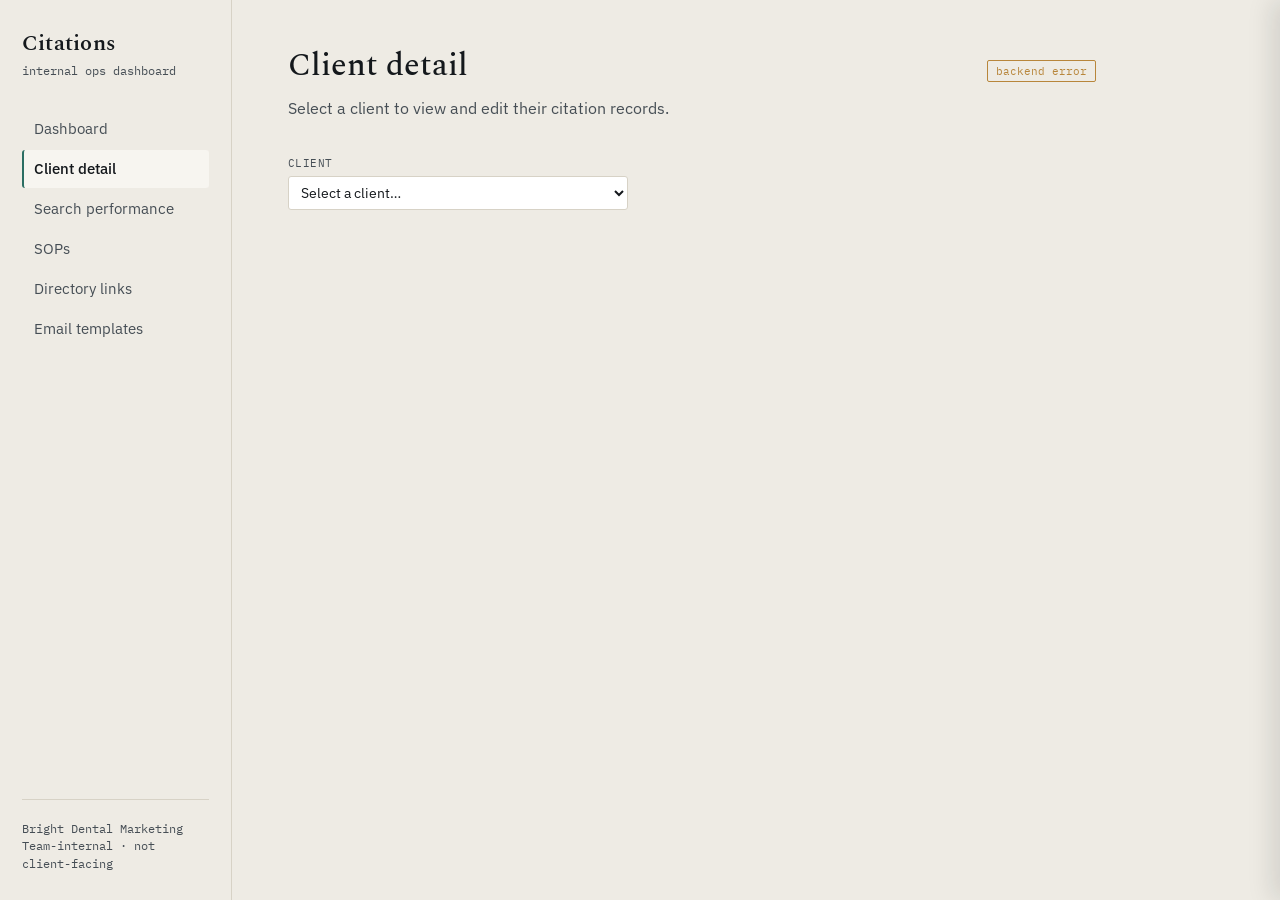
==== commit d436b760: "Update client.html" ====
--- a/client.html
+++ b/client.html
@@ -40,6 +40,8 @@
   textarea.cmt-in { width:100%; font-family:'IBM Plex Sans',sans-serif; font-size:0.88rem;
     padding:8px 9px; border:1px solid var(--line); border-radius:3px; background:#fff; resize:vertical; }
   .cmt-count { font-family:'IBM Plex Mono',monospace; font-size:0.68rem; color:var(--teal-deep); }
+  .delta { font-family:'IBM Plex Mono',monospace; font-size:0.76rem; display:block; margin-top:2px; }
+  .up { color:var(--teal-deep); } .down { color:var(--red); } .flat { color:var(--ink-soft); }
   .lbl { display:block; font-family:'IBM Plex Mono',monospace; font-size:0.66rem; text-transform:uppercase;
     letter-spacing:0.04em; color:var(--ink-soft); margin-bottom:4px; }
 </style>
@@ -85,6 +87,22 @@
         <div class="stat"><span class="num" id="d-total">—</span><span class="label">total live citations</span></div>
       </div>
 
+      <div class="gbp-box" id="perf-box" style="display:none">
+        <div style="display:flex;justify-content:space-between;align-items:baseline;gap:12px;margin-bottom:10px">
+          <strong>Search performance</strong>
+          <span id="perf-verdict"></span>
+        </div>
+        <div id="perf-body"></div>
+      </div>
+
+      <div class="gbp-box" id="grid-box" style="display:none">
+        <div style="display:flex;justify-content:space-between;align-items:baseline;gap:12px;margin-bottom:10px">
+          <strong>Local Search Grid</strong>
+          <span id="grid-verdict"></span>
+        </div>
+        <div id="grid-body"></div>
+      </div>
+
       <div class="gbp-box" id="gbp-box">
         <div style="display:flex;justify-content:space-between;align-items:baseline;gap:12px;margin-bottom:8px">
           <strong>Google Business Profile</strong>
@@ -145,6 +163,8 @@
 </dialog>
 
 <script src="config.js"></script>
+<script src="trend.js"></script>
+<script src="grid.js"></script>
 <script src="data.js"></script>
 <script>
 (function(){
@@ -207,6 +227,135 @@
     var s = snapshot[code];
     if (s && (s.key_live.length || s.other_live.length)) return s;
     return { key_live: BASE[code].key_live, other_live: BASE[code].other_live };
+  }
+
+  var gsc = {};   // CODE -> {current, previous}
+
+  // Search Console lives in its own tables keyed by property URL, so
+  // it has to be joined back to the client through gsc_properties.
+  function loadGsc(){
+    if (!hasBackend) return Promise.resolve();
+    return Promise.all([
+      fetch(SUPABASE_URL + '/rest/v1/gsc_properties?select=property_url,client_code',
+            { headers: headers(false) }).then(function(r){ return r.ok ? r.json() : []; }),
+      fetch(SUPABASE_URL + '/rest/v1/gsc_metrics?select=*',
+            { headers: headers(false) }).then(function(r){ return r.ok ? r.json() : []; })
+    ]).then(function(res){
+      var byProp = {};
+      res[0].forEach(function(p){ if (p.client_code) byProp[p.property_url] = p.client_code; });
+      gsc = {};
+      res[1].forEach(function(m){
+        var code = byProp[m.property_url];
+        if (!code) return;
+        (gsc[code] || (gsc[code] = {}))[m.period] = m;
+        gsc[code].property_url = m.property_url;
+      });
+    }).catch(function(){});
+  }
+
+  function renderPerf(code){
+    var box = document.getElementById('perf-box');
+    var g = gsc[code];
+    if (!g || !g.current || !g.previous){ box.style.display = 'none'; return; }
+    box.style.display = 'block';
+    var c = g.current, v = g.previous;
+    document.getElementById('perf-verdict').innerHTML = trendTagHtml(c, v);
+
+    function cell(label, cur, prev, opts){
+      opts = opts || {};
+      var d = trendPct(cur, prev);
+      var shown = opts.fmt ? opts.fmt(cur) : cur.toLocaleString();
+      var tag = '';
+      if (d !== null){
+        var good = opts.lowerIsBetter ? d < 0 : d > 0;
+        var cls = Math.abs(d) <= TREND_BAND ? 'flat' : (good ? 'up' : 'down');
+        tag = '<span class="delta ' + cls + '">' + (d > 0 ? '+' : '') + d.toFixed(1) + '%</span>';
+      }
+      return '<div style="flex:1;min-width:110px">' +
+        '<span class="lbl">' + label + '</span>' +
+        '<span class="mono" style="font-size:1.05rem">' + shown + '</span>' + tag + '</div>';
+    }
+
+    document.getElementById('perf-body').innerHTML =
+      '<div style="display:flex;gap:18px;flex-wrap:wrap">' +
+        cell('Clicks', c.clicks, v.clicks) +
+        cell('Impressions', c.impressions, v.impressions) +
+        cell('CTR', c.ctr, v.ctr, {fmt:function(x){return (x*100).toFixed(2)+'%';}}) +
+        cell('Avg position', c.position, v.position, {lowerIsBetter:true, fmt:function(x){return x.toFixed(1);}}) +
+      '</div>' +
+      '<p class="mono" style="margin:10px 0 0;font-size:0.72rem;color:var(--ink-soft)">' +
+        esc(c.start_date) + ' to ' + esc(c.end_date) + ' vs ' +
+        esc(v.start_date) + ' to ' + esc(v.end_date) +
+        '   ·   ' + esc(g.property_url) + '</p>';
+  }
+
+  // Average rank across the grid, lower is better. Banded rather
+  // than shown raw because "4.3" means little without a reference:
+  // the top 3 is what appears in the local pack, so that is the line
+  // that matters commercially.
+  // Coverage is checked BEFORE rank. BrightLocal folds "not found"
+  // points into the average as a penalty, so a business that ranks
+  // 1st wherever it appears but is missing from a fifth of the grid
+  // scores like a mid-table one. Those need opposite fixes, so they
+  // must not share a label.
+  function gridBand(g){
+    // Absent everywhere. avg_rank is 0 here, which must NEVER be read
+    // as "first place" — it means the business appeared at no point.
+    if (g.found_at === 0) return { cls:'mismatch', label:'not ranking' };
+    var missing = (g.points || 0) - (g.found_at != null ? g.found_at : g.points);
+    if (missing > 0) return { cls:'mismatch', label:'gaps in coverage' };
+    if (g.avg_rank <= 3) return { cls:'live',    label:'in the pack' };
+    if (g.avg_rank <= 6) return { cls:'pending', label:'just outside' };
+    return                      { cls:'mismatch', label:'off the pack' };
+  }
+
+  function renderGrid(code){
+    var box = document.getElementById('grid-box');
+    var g = (typeof GRID_DATA !== 'undefined') ? GRID_DATA.clients[code] : null;
+    if (!g){ box.style.display = 'none'; return; }
+    box.style.display = 'block';
+
+    if (g.avg_rank === null){
+      document.getElementById('grid-verdict').innerHTML =
+        '<span class="tag pending">' + (g.keyword ? 'no rank recorded' : 'no suburb keyword') + '</span>';
+      document.getElementById('grid-body').innerHTML = g.keyword
+        ? '<p style="margin:0;color:var(--ink-soft);font-size:0.9rem">Tracks <span class="mono">' +
+          esc(g.keyword) + '</span> in BrightLocal. No average rank recorded.</p>'
+        : '<p style="margin:0;color:var(--red);font-size:0.9rem"><strong>' + esc(g.note || 'No suburb keyword tracked') +
+          '.</strong> This client has a grid report but no service-plus-suburb keyword on it, so there is no local rank to report.</p>';
+      return;
+    }
+
+    var b = gridBand(g);
+    document.getElementById('grid-verdict').innerHTML =
+      '<span class="tag ' + b.cls + '">' + b.label + '</span>';
+
+    var missing = g.points - (g.found_at != null ? g.found_at : g.points);
+    var spread = g.note ? g.note
+      : missing > 0
+        ? 'Does not appear at all at ' + missing + ' of ' + g.points + ' points.'
+      : (g.high === g.points)
+        ? 'Top ranking at every point on the grid.'
+      : (g.high === 0)
+        ? 'No point reaches the top 3 — the ceiling looks structural rather than geographic.'
+      : (g.low > 0)
+        ? 'Rank falls away at ' + g.low + ' of ' + g.points + ' points, so visibility drops with distance.'
+        : g.high + ' of ' + g.points + ' points reach the top 3.';
+
+    document.getElementById('grid-body').innerHTML =
+      '<div style="display:flex;gap:18px;flex-wrap:wrap">' +
+        '<div style="flex:1;min-width:120px"><span class="lbl">Average rank</span>' +
+          '<span class="mono" style="font-size:1.35rem">' +
+            (g.found_at === 0 ? 'not ranked' : g.avg_rank.toFixed(1)) + '</span></div>' +
+        '<div style="flex:1;min-width:120px"><span class="lbl">Keyword</span>' +
+          '<span class="mono" style="font-size:0.92rem">' + esc(g.keyword) + '</span></div>' +
+        '<div style="flex:1;min-width:110px"><span class="lbl">Appears at</span>' +
+          '<span class="mono" style="font-size:0.92rem">' +
+            (g.found_at != null ? g.found_at : g.points) + ' / ' + g.points + '</span></div>' +
+      '</div>' +
+      '<p style="margin:10px 0 0;font-size:0.88rem">' + esc(spread) + '</p>' +
+      '<p class="mono" style="margin:6px 0 0;font-size:0.72rem;color:var(--ink-soft)">' +
+        'BrightLocal grid run ' + esc(g.run_date) + '   ·   lower is better</p>';
   }
 
   function loadOverrides(){
@@ -439,6 +588,8 @@
     document.getElementById('d-other').textContent = ol.length;
     document.getElementById('d-total').textContent = kl.length + ol.length;
 
+    renderPerf(code);
+    renderGrid(code);
     var gu = gbpFor(code), gs = gbpState(gu), box = document.getElementById('gbp-box');
     box.className = 'gbp-box ' + (gs==='ok' ? 'ok' : 'bad');
     document.getElementById('gbp-body').innerHTML =
@@ -481,7 +632,7 @@
   // reloads whatever the Action last wrote, and tells you when that was.
   document.getElementById('sync-btn').onclick = function(){
     var b = this; b.disabled = true; b.textContent = 'Syncing…';
-    Promise.all([loadSnapshot(), loadOverrides(), loadComments()])
+    Promise.all([loadSnapshot(), loadOverrides(), loadComments(), loadGsc()])
       .then(function(){
         render(current);
         var si = syncInfo[current];
@@ -680,7 +831,7 @@
     conn.className='conn off'; conn.textContent='read-only · no backend';
     start();
   } else {
-    Promise.all([loadSnapshot(), loadOverrides(), loadComments()]).then(function(){
+    Promise.all([loadSnapshot(), loadOverrides(), loadComments(), loadGsc()]).then(function(){
       online = true; conn.className='conn live'; conn.textContent='live · synced';
       refreshPickerLabels(); subscribe(); start();
     }).catch(function(err){
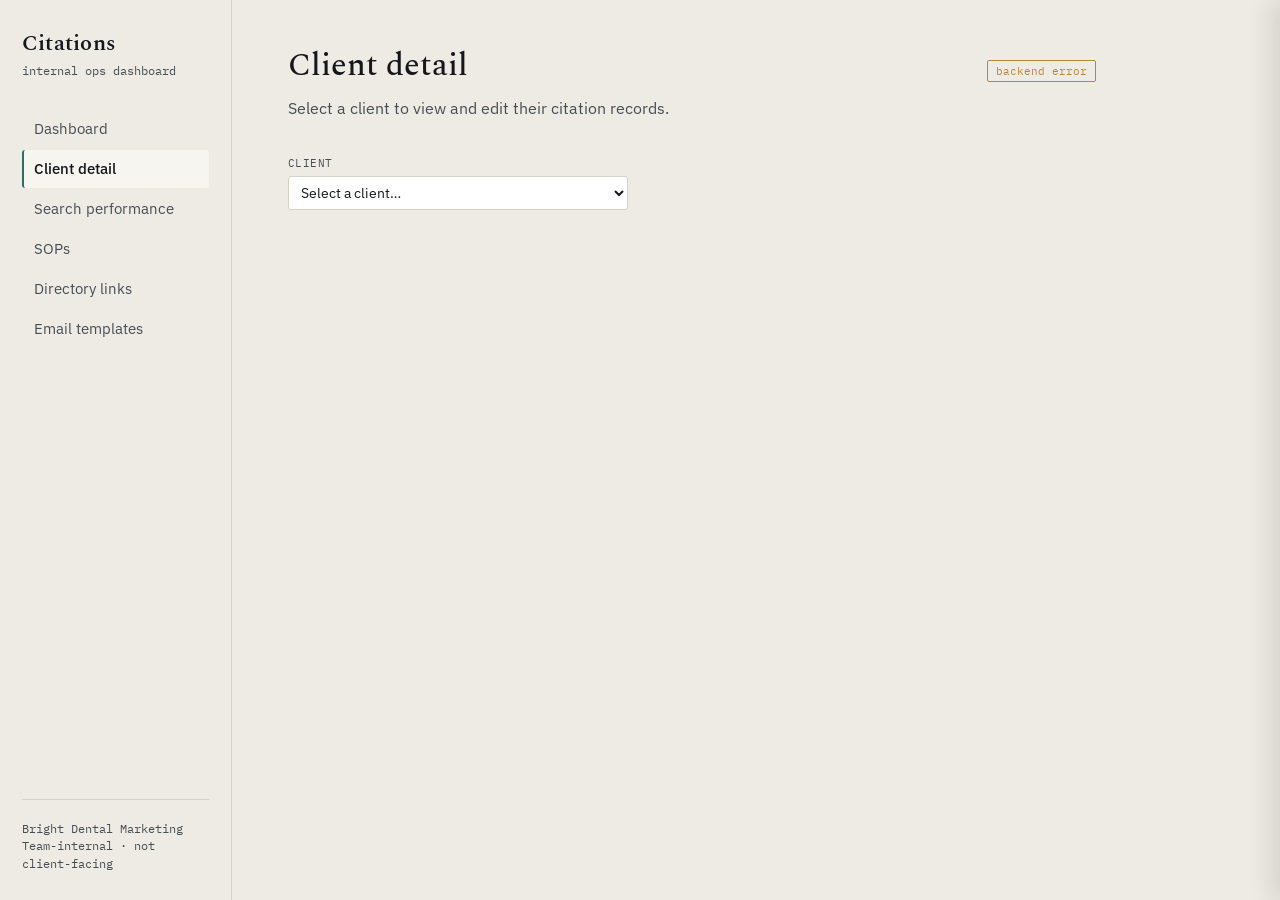
==== commit 514ec3ea: "Update client.html" ====
--- a/client.html
+++ b/client.html
@@ -259,7 +259,7 @@
     if (!g || !g.current || !g.previous){ box.style.display = 'none'; return; }
     box.style.display = 'block';
     var c = g.current, v = g.previous;
-    document.getElementById('perf-verdict').innerHTML = trendTagHtml(c, v);
+    document.getElementById('perf-verdict').innerHTML = trendTagBest(c, g.year_ago, v);
 
     function cell(label, cur, prev, opts){
       opts = opts || {};
@@ -283,7 +283,14 @@
         cell('CTR', c.ctr, v.ctr, {fmt:function(x){return (x*100).toFixed(2)+'%';}}) +
         cell('Avg position', c.position, v.position, {lowerIsBetter:true, fmt:function(x){return x.toFixed(1);}}) +
       '</div>' +
-      '<p class="mono" style="margin:10px 0 0;font-size:0.72rem;color:var(--ink-soft)">' +
+      (g.year_ago
+        ? '<p style="margin:10px 0 0;font-size:0.88rem">Against the same 28 days last year (' +
+          esc(g.year_ago.start_date) + ' to ' + esc(g.year_ago.end_date) + '): clicks ' +
+          g.year_ago.clicks.toLocaleString() + ' &rarr; ' + c.clicks.toLocaleString() +
+          (g.year_ago.clicks ? ' (' + (c.clicks >= g.year_ago.clicks ? '+' : '') +
+            (((c.clicks - g.year_ago.clicks) / g.year_ago.clicks) * 100).toFixed(1) + '%)' : '') + '</p>'
+        : '<p style="margin:10px 0 0;font-size:0.88rem;color:var(--ink-soft)">No Search Console data for the same period last year, so the verdict is against the previous 28 days.</p>') +
+      '<p class="mono" style="margin:6px 0 0;font-size:0.72rem;color:var(--ink-soft)">' +
         esc(c.start_date) + ' to ' + esc(c.end_date) + ' vs ' +
         esc(v.start_date) + ' to ' + esc(v.end_date) +
         '   ·   ' + esc(g.property_url) + '</p>';
